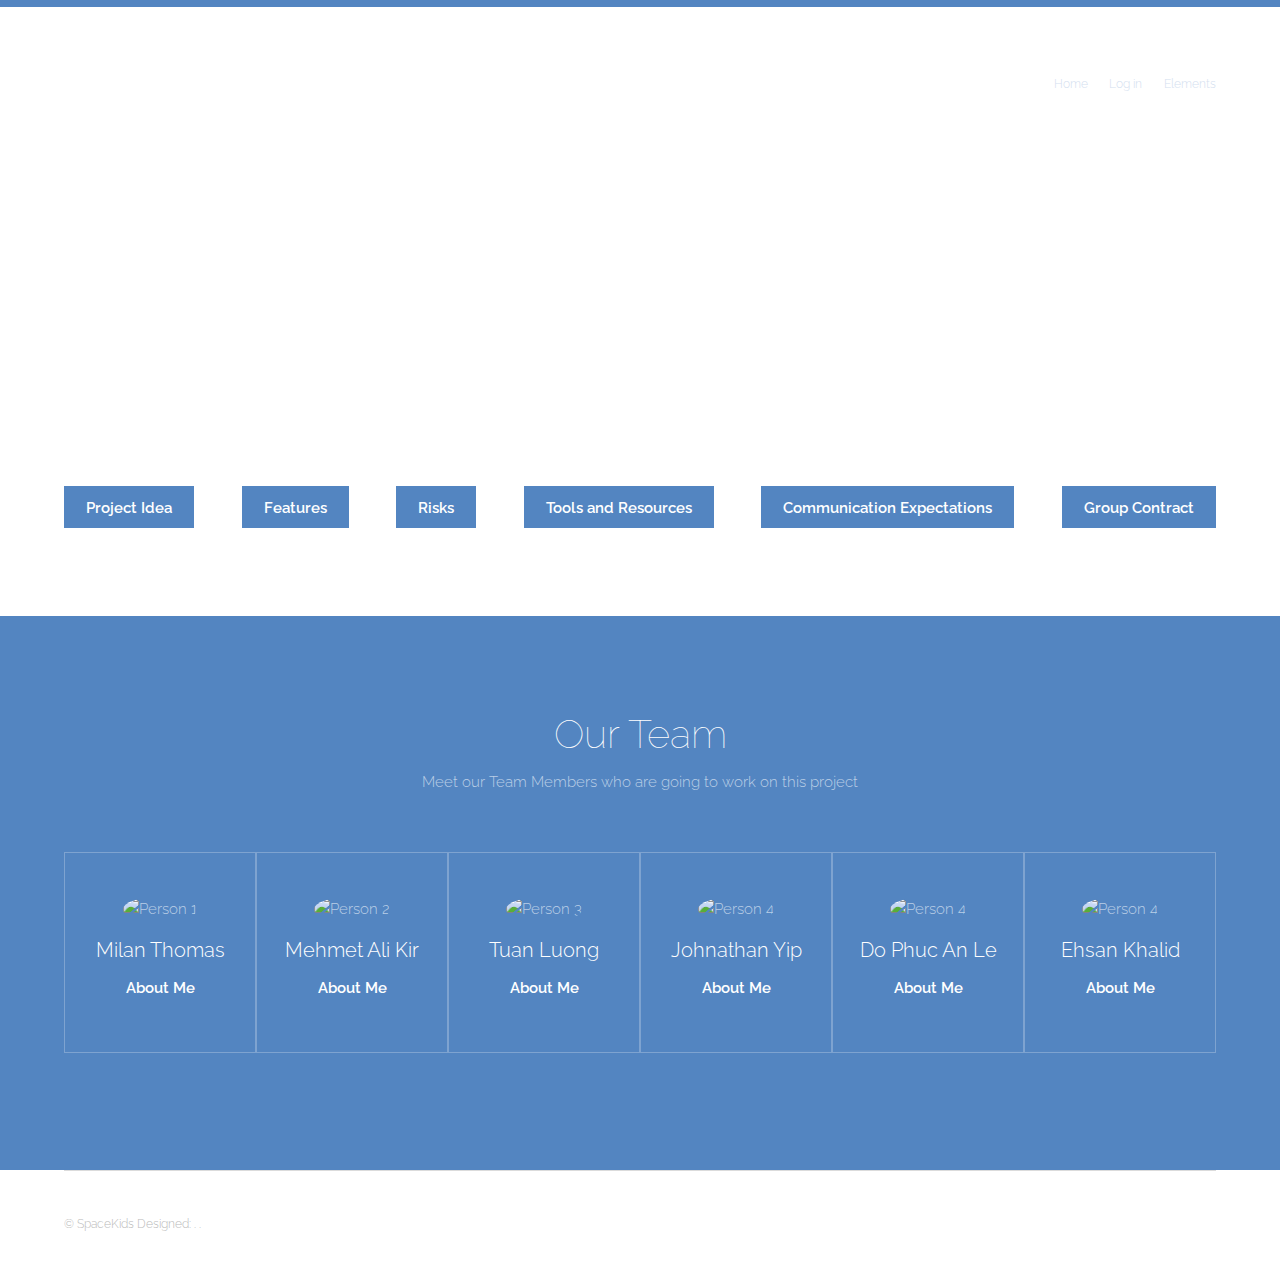
==== index.html @ fadc4904 "Add files via upload" ====
﻿<!DOCTYPE HTML>

<html>
	<head>
		<title>Space Kids</title>
		<meta charset="utf-8" />
		<meta name="viewport" content="width=device-width, initial-scale=1" />
		<link rel="stylesheet" href="assets/css/main.css" />
	</head>
	<body>

		<!-- Header -->
			<header id="header">
				<div class="inner">
					<a href="index.html" class="logo">An Idea</a>
					<nav id="nav">
						<a href="index.html">Home</a>
						<a href="generic.html">Log in</a>
						<a href="elements.html">Elements</a>
					</nav>
					<a href="#navPanel" class="navPanelToggle"><span class="fa fa-bars"></span></a>
				</div>
			</header>

		<!-- Banner -->
			<section id="banner">
				<h1>Welcome to SpaceKids</h1>
				<p>An Online Coding Learning Platform targeted for primary school aged kids and children with disabilities</p>
			</section>

		<!-- One -->
			<section id="one" class="wrapper">
				<div class="inner">
					<div class="flex flex-6">
						<article>
							
							<footer>
								<a href="#" class="button special">Project Idea</a>
							</footer>
						</article>
						<article>
							
							<footer>
								<a href="#" class="button special">Features</a>
							</footer>
						</article>
						<article>
							
							<footer>
								<a href="#" class="button special">Risks</a>
							</footer>
						</article>
						<article>
						
							<footer>
								<a href="#" class="button special">Tools and Resources</a>
							</footer>
						</article>
						<article>
					
							
							<footer>
								<a href="#" class="button special">Communication Expectations</a>
							</footer>
						</article>
						<article>
							<footer>
								<a href="#" class="button special">Group Contract</a>
							</footer>
						</article>
					</div>
				</div>
			</section>

		<!-- Two -->
			<section id="two" class="wrapper style1 special">
				<div class="inner">
					<header>
						<h2>Our Team</h2>
						<p>Meet our Team Members who are going to work on this project</p>
					</header>
					<div class="flex flex-4">
						<div class="box person">
							<div class="image round">
								<img src="images/Milan.jpg" alt="Person 1" />
							</div>
							<h3>Milan Thomas</h3>
							
							
							
								<a href="#" class="button special">About Me</a>
					
						</div>
						<div class="box person">
							<div class="image round">
								<img src="images/Mehmet.jpg" alt="Person 2" />
							</div>
							<h3>Mehmet Ali Kir</h3>
							
							
								<a href="#" class="button special">About Me</a>
						</div>
						<div class="box person">
							<div class="image round">
								<img src="images/Tuan.jpg" alt="Person 3" />
							</div>
							<h3>Tuan Luong</h3>
							
						
							
								<a href="#" class="button special">About Me</a>
							
						</div>
						<br>
						<div class="box person">
							<div class="image round">
								<img src="images/Johnathan.jpg" alt="Person 4" />
							</div>
							<h3>Johnathan Yip</h3>
							
							
								<a href="#" class="button special">About Me</a>
							
						</div>

						<div class="box person">
							<div class="image round">
								<img src="images/pic06.jpg" alt="Person 4" />
							</div>
							<h3>Do Phuc An Le</h3>
							
							
								<a href="#" class="button special">About Me</a>
							
						</div>

						<div class="box person">
							<div class="image round">
								<img src="images/Ehsan.jpg" alt="Person 4" />
							</div>
							<h3>Ehsan Khalid</h3>
							
							
								<a href="#" class="button special">About Me</a>
							
						
						</div>
					</div>
				</div>
			</section>

		

		<!-- Footer -->
			<footer id="footer">
				<div class="inner">
					<div class="flex">
						<div class="copyright">
							&copy; SpaceKids Designed: <a href="https://spacekids.com.au"></a>. <a href="https://unsplash.com"></a>.
						</div>
						<ul class="icons">
							<li><a href="#" class="icon fa-facebook"><span class="label">Facebook</span></a></li>
							<li><a href="#" class="icon fa-twitter"><span class="label">Twitter</span></a></li>
							<li><a href="#" class="icon fa-linkedin"><span class="label">linkedIn</span></a></li>
							<li><a href="#" class="icon fa-pinterest-p"><span class="label">Pinterest</span></a></li>
							<li><a href="#" class="icon fa-vimeo"><span class="label">Vimeo</span></a></li>
						</ul>
					</div>
				</div>
			</footer>

		<!-- Scripts -->
			<script src="assets/js/jquery.min.js"></script>
			<script src="assets/js/skel.min.js"></script>
			<script src="assets/js/util.js"></script>
			<script src="assets/js/main.js"></script>

	</body>
</html>
---- assets/css/main.css ----
﻿@charset "UTF-8";
@import "https://fonts.googleapis.com/css?family=Raleway:100,300,600";


	html, body, div, span, applet, object, iframe, h1, h2, h3, h4, h5, h6, p, blockquote, pre, a, abbr, acronym, address, big, cite, code, del, dfn, em, img, ins, kbd, q, s, samp, small, strike, strong, sub, sup, tt, var, b, u, i, center, dl, dt, dd, ol, ul, li, fieldset, form, label, legend, table, caption, tbody, tfoot, thead, tr, th, td, article, aside, canvas, details, embed, figure, figcaption, footer, header, hgroup, menu, nav, output, ruby, section, summary, time, mark, audio, video {
		margin: 0;
		padding: 0;
		border: 0;
		font-size: 100%;
		font: inherit;
		vertical-align: baseline;
	}

	article, aside, details, figcaption, figure, footer, header, hgroup, menu, nav, section {
		display: block;
	}

	body {
		line-height: 1;
	}

	ol, ul {
		list-style: none;
	}

	blockquote, q {
		quotes: none;
	}

	blockquote:before, blockquote:after, q:before, q:after {
		content: '';
		content: none;
	}

	table {
		border-collapse: collapse;
		border-spacing: 0;
	}

	body {
		-webkit-text-size-adjust: none;
	}

/* Box Model */

	*, *:before, *:after {
		-moz-box-sizing: border-box;
		-webkit-box-sizing: border-box;
		box-sizing: border-box;
	}

/* Containers */

	.container {
		margin-left: auto;
		margin-right: auto;
	}

	.container.\31 25\25 {
		width: 100%;
		max-width: 100em;
		min-width: 80em;
	}

	.container.\37 5\25 {
		width: 60em;
	}

	.container.\35 0\25 {
		width: 40em;
	}

	.container.\32 5\25 {
		width: 20em;
	}

	.container {
		width: 80em;
	}

	@media screen and (max-width: 1680px) {

		.container.\31 25\25 {
			width: 100%;
			max-width: 100em;
			min-width: 80em;
		}

		.container.\37 5\25 {
			width: 60em;
		}

		.container.\35 0\25 {
			width: 40em;
		}

		.container.\32 5\25 {
			width: 20em;
		}

		.container {
			width: 80em;
		}

	}

	@media screen and (max-width: 1280px) {

		.container.\31 25\25 {
			width: 100%;
			max-width: 81.25em;
			min-width: 65em;
		}

		.container.\37 5\25 {
			width: 48.75em;
		}

		.container.\35 0\25 {
			width: 32.5em;
		}

		.container.\32 5\25 {
			width: 16.25em;
		}

		.container {
			width: 65em;
		}

	}

	@media screen and (max-width: 980px) {

		.container.\31 25\25 {
			width: 100%;
			max-width: 112.5%;
			min-width: 90%;
		}

		.container.\37 5\25 {
			width: 67.5%;
		}

		.container.\35 0\25 {
			width: 45%;
		}

		.container.\32 5\25 {
			width: 22.5%;
		}

		.container {
			width: 90%;
		}

	}

	@media screen and (max-width: 736px) {

		.container.\31 25\25 {
			width: 100%;
			max-width: 112.5%;
			min-width: 90%;
		}

		.container.\37 5\25 {
			width: 67.5%;
		}

		.container.\35 0\25 {
			width: 45%;
		}

		.container.\32 5\25 {
			width: 22.5%;
		}

		.container {
			width: 90% !important;
		}

	}

	@media screen and (max-width: 480px) {

		.container.\31 25\25 {
			width: 100%;
			max-width: 112.5%;
			min-width: 90%;
		}

		.container.\37 5\25 {
			width: 67.5%;
		}

		.container.\35 0\25 {
			width: 45%;
		}

		.container.\32 5\25 {
			width: 22.5%;
		}

		.container {
			width: 90% !important;
		}

	}

/* Grid */

	.row {
		border-bottom: solid 1px transparent;
		-moz-box-sizing: border-box;
		-webkit-box-sizing: border-box;
		box-sizing: border-box;
	}

	.row > * {
		float: left;
		-moz-box-sizing: border-box;
		-webkit-box-sizing: border-box;
		box-sizing: border-box;
	}

	.row:after, .row:before {
		content: '';
		display: block;
		clear: both;
		height: 0;
	}

	.row.uniform > * > :first-child {
		margin-top: 0;
	}

	.row.uniform > * > :last-child {
		margin-bottom: 0;
	}

	.row.\30 \25 > * {
		padding: 0 0 0 0em;
	}

	.row.\30 \25 {
		margin: 0 0 -1px 0em;
	}

	.row.uniform.\30 \25 > * {
		padding: 0em 0 0 0em;
	}

	.row.uniform.\30 \25 {
		margin: 0em 0 -1px 0em;
	}

	.row > * {
		padding: 0 0 0 2em;
	}

	.row {
		margin: 0 0 -1px -2em;
	}

	.row.uniform > * {
		padding: 2em 0 0 2em;
	}

	.row.uniform {
		margin: -2em 0 -1px -2em;
	}

	.row.\32 00\25 > * {
		padding: 0 0 0 4em;
	}

	.row.\32 00\25 {
		margin: 0 0 -1px -4em;
	}

	.row.uniform.\32 00\25 > * {
		padding: 4em 0 0 4em;
	}

	.row.uniform.\32 00\25 {
		margin: -4em 0 -1px -4em;
	}

	.row.\31 50\25 > * {
		padding: 0 0 0 3em;
	}

	.row.\31 50\25 {
		margin: 0 0 -1px -3em;
	}

	.row.uniform.\31 50\25 > * {
		padding: 3em 0 0 3em;
	}

	.row.uniform.\31 50\25 {
		margin: -3em 0 -1px -3em;
	}

	.row.\35 0\25 > * {
		padding: 0 0 0 1em;
	}

	.row.\35 0\25 {
		margin: 0 0 -1px -1em;
	}

	.row.uniform.\35 0\25 > * {
		padding: 1em 0 0 1em;
	}

	.row.uniform.\35 0\25 {
		margin: -1em 0 -1px -1em;
	}

	.row.\32 5\25 > * {
		padding: 0 0 0 0.5em;
	}

	.row.\32 5\25 {
		margin: 0 0 -1px -0.5em;
	}

	.row.uniform.\32 5\25 > * {
		padding: 0.5em 0 0 0.5em;
	}

	.row.uniform.\32 5\25 {
		margin: -0.5em 0 -1px -0.5em;
	}

	.\31 2u, .\31 2u\24 {
		width: 100%;
		clear: none;
		margin-left: 0;
	}

	.\31 1u, .\31 1u\24 {
		width: 91.6666666667%;
		clear: none;
		margin-left: 0;
	}

	.\31 0u, .\31 0u\24 {
		width: 83.3333333333%;
		clear: none;
		margin-left: 0;
	}

	.\39 u, .\39 u\24 {
		width: 75%;
		clear: none;
		margin-left: 0;
	}

	.\38 u, .\38 u\24 {
		width: 66.6666666667%;
		clear: none;
		margin-left: 0;
	}

	.\37 u, .\37 u\24 {
		width: 58.3333333333%;
		clear: none;
		margin-left: 0;
	}

	.\36 u, .\36 u\24 {
		width: 50%;
		clear: none;
		margin-left: 0;
	}

	.\35 u, .\35 u\24 {
		width: 41.6666666667%;
		clear: none;
		margin-left: 0;
	}

	.\34 u, .\34 u\24 {
		width: 33.3333333333%;
		clear: none;
		margin-left: 0;
	}

	.\33 u, .\33 u\24 {
		width: 25%;
		clear: none;
		margin-left: 0;
	}

	.\32 u, .\32 u\24 {
		width: 16.6666666667%;
		clear: none;
		margin-left: 0;
	}

	.\31 u, .\31 u\24 {
		width: 8.3333333333%;
		clear: none;
		margin-left: 0;
	}

	.\31 2u\24 + *,
	.\31 1u\24 + *,
	.\31 0u\24 + *,
	.\39 u\24 + *,
	.\38 u\24 + *,
	.\37 u\24 + *,
	.\36 u\24 + *,
	.\35 u\24 + *,
	.\34 u\24 + *,
	.\33 u\24 + *,
	.\32 u\24 + *,
	.\31 u\24 + * {
		clear: left;
	}

	.\-11u {
		margin-left: 91.66667%;
	}

	.\-10u {
		margin-left: 83.33333%;
	}

	.\-9u {
		margin-left: 75%;
	}

	.\-8u {
		margin-left: 66.66667%;
	}

	.\-7u {
		margin-left: 58.33333%;
	}

	.\-6u {
		margin-left: 50%;
	}

	.\-5u {
		margin-left: 41.66667%;
	}

	.\-4u {
		margin-left: 33.33333%;
	}

	.\-3u {
		margin-left: 25%;
	}

	.\-2u {
		margin-left: 16.66667%;
	}

	.\-1u {
		margin-left: 8.33333%;
	}

	@media screen and (max-width: 1680px) {

		.row > * {
			padding: 0 0 0 2em;
		}

		.row {
			margin: 0 0 -1px -2em;
		}

		.row.uniform > * {
			padding: 2em 0 0 2em;
		}

		.row.uniform {
			margin: -2em 0 -1px -2em;
		}

		.row.\32 00\25 > * {
			padding: 0 0 0 4em;
		}

		.row.\32 00\25 {
			margin: 0 0 -1px -4em;
		}

		.row.uniform.\32 00\25 > * {
			padding: 4em 0 0 4em;
		}

		.row.uniform.\32 00\25 {
			margin: -4em 0 -1px -4em;
		}

		.row.\31 50\25 > * {
			padding: 0 0 0 3em;
		}

		.row.\31 50\25 {
			margin: 0 0 -1px -3em;
		}

		.row.uniform.\31 50\25 > * {
			padding: 3em 0 0 3em;
		}

		.row.uniform.\31 50\25 {
			margin: -3em 0 -1px -3em;
		}

		.row.\35 0\25 > * {
			padding: 0 0 0 1em;
		}

		.row.\35 0\25 {
			margin: 0 0 -1px -1em;
		}

		.row.uniform.\35 0\25 > * {
			padding: 1em 0 0 1em;
		}

		.row.uniform.\35 0\25 {
			margin: -1em 0 -1px -1em;
		}

		.row.\32 5\25 > * {
			padding: 0 0 0 0.5em;
		}

		.row.\32 5\25 {
			margin: 0 0 -1px -0.5em;
		}

		.row.uniform.\32 5\25 > * {
			padding: 0.5em 0 0 0.5em;
		}

		.row.uniform.\32 5\25 {
			margin: -0.5em 0 -1px -0.5em;
		}

		.\31 2u\28xlarge\29, .\31 2u\24\28xlarge\29 {
			width: 100%;
			clear: none;
			margin-left: 0;
		}

		.\31 1u\28xlarge\29, .\31 1u\24\28xlarge\29 {
			width: 91.6666666667%;
			clear: none;
			margin-left: 0;
		}

		.\31 0u\28xlarge\29, .\31 0u\24\28xlarge\29 {
			width: 83.3333333333%;
			clear: none;
			margin-left: 0;
		}

		.\39 u\28xlarge\29, .\39 u\24\28xlarge\29 {
			width: 75%;
			clear: none;
			margin-left: 0;
		}

		.\38 u\28xlarge\29, .\38 u\24\28xlarge\29 {
			width: 66.6666666667%;
			clear: none;
			margin-left: 0;
		}

		.\37 u\28xlarge\29, .\37 u\24\28xlarge\29 {
			width: 58.3333333333%;
			clear: none;
			margin-left: 0;
		}

		.\36 u\28xlarge\29, .\36 u\24\28xlarge\29 {
			width: 50%;
			clear: none;
			margin-left: 0;
		}

		.\35 u\28xlarge\29, .\35 u\24\28xlarge\29 {
			width: 41.6666666667%;
			clear: none;
			margin-left: 0;
		}

		.\34 u\28xlarge\29, .\34 u\24\28xlarge\29 {
			width: 33.3333333333%;
			clear: none;
			margin-left: 0;
		}

		.\33 u\28xlarge\29, .\33 u\24\28xlarge\29 {
			width: 25%;
			clear: none;
			margin-left: 0;
		}

		.\32 u\28xlarge\29, .\32 u\24\28xlarge\29 {
			width: 16.6666666667%;
			clear: none;
			margin-left: 0;
		}

		.\31 u\28xlarge\29, .\31 u\24\28xlarge\29 {
			width: 8.3333333333%;
			clear: none;
			margin-left: 0;
		}

		.\31 2u\24\28xlarge\29 + *,
		.\31 1u\24\28xlarge\29 + *,
		.\31 0u\24\28xlarge\29 + *,
		.\39 u\24\28xlarge\29 + *,
		.\38 u\24\28xlarge\29 + *,
		.\37 u\24\28xlarge\29 + *,
		.\36 u\24\28xlarge\29 + *,
		.\35 u\24\28xlarge\29 + *,
		.\34 u\24\28xlarge\29 + *,
		.\33 u\24\28xlarge\29 + *,
		.\32 u\24\28xlarge\29 + *,
		.\31 u\24\28xlarge\29 + * {
			clear: left;
		}

		.\-11u\28xlarge\29 {
			margin-left: 91.66667%;
		}

		.\-10u\28xlarge\29 {
			margin-left: 83.33333%;
		}

		.\-9u\28xlarge\29 {
			margin-left: 75%;
		}

		.\-8u\28xlarge\29 {
			margin-left: 66.66667%;
		}

		.\-7u\28xlarge\29 {
			margin-left: 58.33333%;
		}

		.\-6u\28xlarge\29 {
			margin-left: 50%;
		}

		.\-5u\28xlarge\29 {
			margin-left: 41.66667%;
		}

		.\-4u\28xlarge\29 {
			margin-left: 33.33333%;
		}

		.\-3u\28xlarge\29 {
			margin-left: 25%;
		}

		.\-2u\28xlarge\29 {
			margin-left: 16.66667%;
		}

		.\-1u\28xlarge\29 {
			margin-left: 8.33333%;
		}

	}

	@media screen and (max-width: 1280px) {

		.row > * {
			padding: 0 0 0 1.5em;
		}

		.row {
			margin: 0 0 -1px -1.5em;
		}

		.row.uniform > * {
			padding: 1.5em 0 0 1.5em;
		}

		.row.uniform {
			margin: -1.5em 0 -1px -1.5em;
		}

		.row.\32 00\25 > * {
			padding: 0 0 0 3em;
		}

		.row.\32 00\25 {
			margin: 0 0 -1px -3em;
		}

		.row.uniform.\32 00\25 > * {
			padding: 3em 0 0 3em;
		}

		.row.uniform.\32 00\25 {
			margin: -3em 0 -1px -3em;
		}

		.row.\31 50\25 > * {
			padding: 0 0 0 2.25em;
		}

		.row.\31 50\25 {
			margin: 0 0 -1px -2.25em;
		}

		.row.uniform.\31 50\25 > * {
			padding: 2.25em 0 0 2.25em;
		}

		.row.uniform.\31 50\25 {
			margin: -2.25em 0 -1px -2.25em;
		}

		.row.\35 0\25 > * {
			padding: 0 0 0 0.75em;
		}

		.row.\35 0\25 {
			margin: 0 0 -1px -0.75em;
		}

		.row.uniform.\35 0\25 > * {
			padding: 0.75em 0 0 0.75em;
		}

		.row.uniform.\35 0\25 {
			margin: -0.75em 0 -1px -0.75em;
		}

		.row.\32 5\25 > * {
			padding: 0 0 0 0.375em;
		}

		.row.\32 5\25 {
			margin: 0 0 -1px -0.375em;
		}

		.row.uniform.\32 5\25 > * {
			padding: 0.375em 0 0 0.375em;
		}

		.row.uniform.\32 5\25 {
			margin: -0.375em 0 -1px -0.375em;
		}

		.\31 2u\28large\29, .\31 2u\24\28large\29 {
			width: 100%;
			clear: none;
			margin-left: 0;
		}

		.\31 1u\28large\29, .\31 1u\24\28large\29 {
			width: 91.6666666667%;
			clear: none;
			margin-left: 0;
		}

		.\31 0u\28large\29, .\31 0u\24\28large\29 {
			width: 83.3333333333%;
			clear: none;
			margin-left: 0;
		}

		.\39 u\28large\29, .\39 u\24\28large\29 {
			width: 75%;
			clear: none;
			margin-left: 0;
		}

		.\38 u\28large\29, .\38 u\24\28large\29 {
			width: 66.6666666667%;
			clear: none;
			margin-left: 0;
		}

		.\37 u\28large\29, .\37 u\24\28large\29 {
			width: 58.3333333333%;
			clear: none;
			margin-left: 0;
		}

		.\36 u\28large\29, .\36 u\24\28large\29 {
			width: 50%;
			clear: none;
			margin-left: 0;
		}

		.\35 u\28large\29, .\35 u\24\28large\29 {
			width: 41.6666666667%;
			clear: none;
			margin-left: 0;
		}

		.\34 u\28large\29, .\34 u\24\28large\29 {
			width: 33.3333333333%;
			clear: none;
			margin-left: 0;
		}

		.\33 u\28large\29, .\33 u\24\28large\29 {
			width: 25%;
			clear: none;
			margin-left: 0;
		}

		.\32 u\28large\29, .\32 u\24\28large\29 {
			width: 16.6666666667%;
			clear: none;
			margin-left: 0;
		}

		.\31 u\28large\29, .\31 u\24\28large\29 {
			width: 8.3333333333%;
			clear: none;
			margin-left: 0;
		}

		.\31 2u\24\28large\29 + *,
		.\31 1u\24\28large\29 + *,
		.\31 0u\24\28large\29 + *,
		.\39 u\24\28large\29 + *,
		.\38 u\24\28large\29 + *,
		.\37 u\24\28large\29 + *,
		.\36 u\24\28large\29 + *,
		.\35 u\24\28large\29 + *,
		.\34 u\24\28large\29 + *,
		.\33 u\24\28large\29 + *,
		.\32 u\24\28large\29 + *,
		.\31 u\24\28large\29 + * {
			clear: left;
		}

		.\-11u\28large\29 {
			margin-left: 91.66667%;
		}

		.\-10u\28large\29 {
			margin-left: 83.33333%;
		}

		.\-9u\28large\29 {
			margin-left: 75%;
		}

		.\-8u\28large\29 {
			margin-left: 66.66667%;
		}

		.\-7u\28large\29 {
			margin-left: 58.33333%;
		}

		.\-6u\28large\29 {
			margin-left: 50%;
		}

		.\-5u\28large\29 {
			margin-left: 41.66667%;
		}

		.\-4u\28large\29 {
			margin-left: 33.33333%;
		}

		.\-3u\28large\29 {
			margin-left: 25%;
		}

		.\-2u\28large\29 {
			margin-left: 16.66667%;
		}

		.\-1u\28large\29 {
			margin-left: 8.33333%;
		}

	}

	@media screen and (max-width: 980px) {

		.row > * {
			padding: 0 0 0 1.5em;
		}

		.row {
			margin: 0 0 -1px -1.5em;
		}

		.row.uniform > * {
			padding: 1.5em 0 0 1.5em;
		}

		.row.uniform {
			margin: -1.5em 0 -1px -1.5em;
		}

		.row.\32 00\25 > * {
			padding: 0 0 0 3em;
		}

		.row.\32 00\25 {
			margin: 0 0 -1px -3em;
		}

		.row.uniform.\32 00\25 > * {
			padding: 3em 0 0 3em;
		}

		.row.uniform.\32 00\25 {
			margin: -3em 0 -1px -3em;
		}

		.row.\31 50\25 > * {
			padding: 0 0 0 2.25em;
		}

		.row.\31 50\25 {
			margin: 0 0 -1px -2.25em;
		}

		.row.uniform.\31 50\25 > * {
			padding: 2.25em 0 0 2.25em;
		}

		.row.uniform.\31 50\25 {
			margin: -2.25em 0 -1px -2.25em;
		}

		.row.\35 0\25 > * {
			padding: 0 0 0 0.75em;
		}

		.row.\35 0\25 {
			margin: 0 0 -1px -0.75em;
		}

		.row.uniform.\35 0\25 > * {
			padding: 0.75em 0 0 0.75em;
		}

		.row.uniform.\35 0\25 {
			margin: -0.75em 0 -1px -0.75em;
		}

		.row.\32 5\25 > * {
			padding: 0 0 0 0.375em;
		}

		.row.\32 5\25 {
			margin: 0 0 -1px -0.375em;
		}

		.row.uniform.\32 5\25 > * {
			padding: 0.375em 0 0 0.375em;
		}

		.row.uniform.\32 5\25 {
			margin: -0.375em 0 -1px -0.375em;
		}

		.\31 2u\28medium\29, .\31 2u\24\28medium\29 {
			width: 100%;
			clear: none;
			margin-left: 0;
		}

		.\31 1u\28medium\29, .\31 1u\24\28medium\29 {
			width: 91.6666666667%;
			clear: none;
			margin-left: 0;
		}

		.\31 0u\28medium\29, .\31 0u\24\28medium\29 {
			width: 83.3333333333%;
			clear: none;
			margin-left: 0;
		}

		.\39 u\28medium\29, .\39 u\24\28medium\29 {
			width: 75%;
			clear: none;
			margin-left: 0;
		}

		.\38 u\28medium\29, .\38 u\24\28medium\29 {
			width: 66.6666666667%;
			clear: none;
			margin-left: 0;
		}

		.\37 u\28medium\29, .\37 u\24\28medium\29 {
			width: 58.3333333333%;
			clear: none;
			margin-left: 0;
		}

		.\36 u\28medium\29, .\36 u\24\28medium\29 {
			width: 50%;
			clear: none;
			margin-left: 0;
		}

		.\35 u\28medium\29, .\35 u\24\28medium\29 {
			width: 41.6666666667%;
			clear: none;
			margin-left: 0;
		}

		.\34 u\28medium\29, .\34 u\24\28medium\29 {
			width: 33.3333333333%;
			clear: none;
			margin-left: 0;
		}

		.\33 u\28medium\29, .\33 u\24\28medium\29 {
			width: 25%;
			clear: none;
			margin-left: 0;
		}

		.\32 u\28medium\29, .\32 u\24\28medium\29 {
			width: 16.6666666667%;
			clear: none;
			margin-left: 0;
		}

		.\31 u\28medium\29, .\31 u\24\28medium\29 {
			width: 8.3333333333%;
			clear: none;
			margin-left: 0;
		}

		.\31 2u\24\28medium\29 + *,
		.\31 1u\24\28medium\29 + *,
		.\31 0u\24\28medium\29 + *,
		.\39 u\24\28medium\29 + *,
		.\38 u\24\28medium\29 + *,
		.\37 u\24\28medium\29 + *,
		.\36 u\24\28medium\29 + *,
		.\35 u\24\28medium\29 + *,
		.\34 u\24\28medium\29 + *,
		.\33 u\24\28medium\29 + *,
		.\32 u\24\28medium\29 + *,
		.\31 u\24\28medium\29 + * {
			clear: left;
		}

		.\-11u\28medium\29 {
			margin-left: 91.66667%;
		}

		.\-10u\28medium\29 {
			margin-left: 83.33333%;
		}

		.\-9u\28medium\29 {
			margin-left: 75%;
		}

		.\-8u\28medium\29 {
			margin-left: 66.66667%;
		}

		.\-7u\28medium\29 {
			margin-left: 58.33333%;
		}

		.\-6u\28medium\29 {
			margin-left: 50%;
		}

		.\-5u\28medium\29 {
			margin-left: 41.66667%;
		}

		.\-4u\28medium\29 {
			margin-left: 33.33333%;
		}

		.\-3u\28medium\29 {
			margin-left: 25%;
		}

		.\-2u\28medium\29 {
			margin-left: 16.66667%;
		}

		.\-1u\28medium\29 {
			margin-left: 8.33333%;
		}

	}

	@media screen and (max-width: 736px) {

		.row > * {
			padding: 0 0 0 1.25em;
		}

		.row {
			margin: 0 0 -1px -1.25em;
		}

		.row.uniform > * {
			padding: 1.25em 0 0 1.25em;
		}

		.row.uniform {
			margin: -1.25em 0 -1px -1.25em;
		}

		.row.\32 00\25 > * {
			padding: 0 0 0 2.5em;
		}

		.row.\32 00\25 {
			margin: 0 0 -1px -2.5em;
		}

		.row.uniform.\32 00\25 > * {
			padding: 2.5em 0 0 2.5em;
		}

		.row.uniform.\32 00\25 {
			margin: -2.5em 0 -1px -2.5em;
		}

		.row.\31 50\25 > * {
			padding: 0 0 0 1.875em;
		}

		.row.\31 50\25 {
			margin: 0 0 -1px -1.875em;
		}

		.row.uniform.\31 50\25 > * {
			padding: 1.875em 0 0 1.875em;
		}

		.row.uniform.\31 50\25 {
			margin: -1.875em 0 -1px -1.875em;
		}

		.row.\35 0\25 > * {
			padding: 0 0 0 0.625em;
		}

		.row.\35 0\25 {
			margin: 0 0 -1px -0.625em;
		}

		.row.uniform.\35 0\25 > * {
			padding: 0.625em 0 0 0.625em;
		}

		.row.uniform.\35 0\25 {
			margin: -0.625em 0 -1px -0.625em;
		}

		.row.\32 5\25 > * {
			padding: 0 0 0 0.3125em;
		}

		.row.\32 5\25 {
			margin: 0 0 -1px -0.3125em;
		}

		.row.uniform.\32 5\25 > * {
			padding: 0.3125em 0 0 0.3125em;
		}

		.row.uniform.\32 5\25 {
			margin: -0.3125em 0 -1px -0.3125em;
		}

		.\31 2u\28small\29, .\31 2u\24\28small\29 {
			width: 100%;
			clear: none;
			margin-left: 0;
		}

		.\31 1u\28small\29, .\31 1u\24\28small\29 {
			width: 91.6666666667%;
			clear: none;
			margin-left: 0;
		}

		.\31 0u\28small\29, .\31 0u\24\28small\29 {
			width: 83.3333333333%;
			clear: none;
			margin-left: 0;
		}

		.\39 u\28small\29, .\39 u\24\28small\29 {
			width: 75%;
			clear: none;
			margin-left: 0;
		}

		.\38 u\28small\29, .\38 u\24\28small\29 {
			width: 66.6666666667%;
			clear: none;
			margin-left: 0;
		}

		.\37 u\28small\29, .\37 u\24\28small\29 {
			width: 58.3333333333%;
			clear: none;
			margin-left: 0;
		}

		.\36 u\28small\29, .\36 u\24\28small\29 {
			width: 50%;
			clear: none;
			margin-left: 0;
		}

		.\35 u\28small\29, .\35 u\24\28small\29 {
			width: 41.6666666667%;
			clear: none;
			margin-left: 0;
		}

		.\34 u\28small\29, .\34 u\24\28small\29 {
			width: 33.3333333333%;
			clear: none;
			margin-left: 0;
		}

		.\33 u\28small\29, .\33 u\24\28small\29 {
			width: 25%;
			clear: none;
			margin-left: 0;
		}

		.\32 u\28small\29, .\32 u\24\28small\29 {
			width: 16.6666666667%;
			clear: none;
			margin-left: 0;
		}

		.\31 u\28small\29, .\31 u\24\28small\29 {
			width: 8.3333333333%;
			clear: none;
			margin-left: 0;
		}

		.\31 2u\24\28small\29 + *,
		.\31 1u\24\28small\29 + *,
		.\31 0u\24\28small\29 + *,
		.\39 u\24\28small\29 + *,
		.\38 u\24\28small\29 + *,
		.\37 u\24\28small\29 + *,
		.\36 u\24\28small\29 + *,
		.\35 u\24\28small\29 + *,
		.\34 u\24\28small\29 + *,
		.\33 u\24\28small\29 + *,
		.\32 u\24\28small\29 + *,
		.\31 u\24\28small\29 + * {
			clear: left;
		}

		.\-11u\28small\29 {
			margin-left: 91.66667%;
		}

		.\-10u\28small\29 {
			margin-left: 83.33333%;
		}

		.\-9u\28small\29 {
			margin-left: 75%;
		}

		.\-8u\28small\29 {
			margin-left: 66.66667%;
		}

		.\-7u\28small\29 {
			margin-left: 58.33333%;
		}

		.\-6u\28small\29 {
			margin-left: 50%;
		}

		.\-5u\28small\29 {
			margin-left: 41.66667%;
		}

		.\-4u\28small\29 {
			margin-left: 33.33333%;
		}

		.\-3u\28small\29 {
			margin-left: 25%;
		}

		.\-2u\28small\29 {
			margin-left: 16.66667%;
		}

		.\-1u\28small\29 {
			margin-left: 8.33333%;
		}

	}

	@media screen and (max-width: 480px) {

		.row > * {
			padding: 0 0 0 1.25em;
		}

		.row {
			margin: 0 0 -1px -1.25em;
		}

		.row.uniform > * {
			padding: 1.25em 0 0 1.25em;
		}

		.row.uniform {
			margin: -1.25em 0 -1px -1.25em;
		}

		.row.\32 00\25 > * {
			padding: 0 0 0 2.5em;
		}

		.row.\32 00\25 {
			margin: 0 0 -1px -2.5em;
		}

		.row.uniform.\32 00\25 > * {
			padding: 2.5em 0 0 2.5em;
		}

		.row.uniform.\32 00\25 {
			margin: -2.5em 0 -1px -2.5em;
		}

		.row.\31 50\25 > * {
			padding: 0 0 0 1.875em;
		}

		.row.\31 50\25 {
			margin: 0 0 -1px -1.875em;
		}

		.row.uniform.\31 50\25 > * {
			padding: 1.875em 0 0 1.875em;
		}

		.row.uniform.\31 50\25 {
			margin: -1.875em 0 -1px -1.875em;
		}

		.row.\35 0\25 > * {
			padding: 0 0 0 0.625em;
		}

		.row.\35 0\25 {
			margin: 0 0 -1px -0.625em;
		}

		.row.uniform.\35 0\25 > * {
			padding: 0.625em 0 0 0.625em;
		}

		.row.uniform.\35 0\25 {
			margin: -0.625em 0 -1px -0.625em;
		}

		.row.\32 5\25 > * {
			padding: 0 0 0 0.3125em;
		}

		.row.\32 5\25 {
			margin: 0 0 -1px -0.3125em;
		}

		.row.uniform.\32 5\25 > * {
			padding: 0.3125em 0 0 0.3125em;
		}

		.row.uniform.\32 5\25 {
			margin: -0.3125em 0 -1px -0.3125em;
		}

		.\31 2u\28xsmall\29, .\31 2u\24\28xsmall\29 {
			width: 100%;
			clear: none;
			margin-left: 0;
		}

		.\31 1u\28xsmall\29, .\31 1u\24\28xsmall\29 {
			width: 91.6666666667%;
			clear: none;
			margin-left: 0;
		}

		.\31 0u\28xsmall\29, .\31 0u\24\28xsmall\29 {
			width: 83.3333333333%;
			clear: none;
			margin-left: 0;
		}

		.\39 u\28xsmall\29, .\39 u\24\28xsmall\29 {
			width: 75%;
			clear: none;
			margin-left: 0;
		}

		.\38 u\28xsmall\29, .\38 u\24\28xsmall\29 {
			width: 66.6666666667%;
			clear: none;
			margin-left: 0;
		}

		.\37 u\28xsmall\29, .\37 u\24\28xsmall\29 {
			width: 58.3333333333%;
			clear: none;
			margin-left: 0;
		}

		.\36 u\28xsmall\29, .\36 u\24\28xsmall\29 {
			width: 50%;
			clear: none;
			margin-left: 0;
		}

		.\35 u\28xsmall\29, .\35 u\24\28xsmall\29 {
			width: 41.6666666667%;
			clear: none;
			margin-left: 0;
		}

		.\34 u\28xsmall\29, .\34 u\24\28xsmall\29 {
			width: 33.3333333333%;
			clear: none;
			margin-left: 0;
		}

		.\33 u\28xsmall\29, .\33 u\24\28xsmall\29 {
			width: 25%;
			clear: none;
			margin-left: 0;
		}

		.\32 u\28xsmall\29, .\32 u\24\28xsmall\29 {
			width: 16.6666666667%;
			clear: none;
			margin-left: 0;
		}

		.\31 u\28xsmall\29, .\31 u\24\28xsmall\29 {
			width: 8.3333333333%;
			clear: none;
			margin-left: 0;
		}

		.\31 2u\24\28xsmall\29 + *,
		.\31 1u\24\28xsmall\29 + *,
		.\31 0u\24\28xsmall\29 + *,
		.\39 u\24\28xsmall\29 + *,
		.\38 u\24\28xsmall\29 + *,
		.\37 u\24\28xsmall\29 + *,
		.\36 u\24\28xsmall\29 + *,
		.\35 u\24\28xsmall\29 + *,
		.\34 u\24\28xsmall\29 + *,
		.\33 u\24\28xsmall\29 + *,
		.\32 u\24\28xsmall\29 + *,
		.\31 u\24\28xsmall\29 + * {
			clear: left;
		}

		.\-11u\28xsmall\29 {
			margin-left: 91.66667%;
		}

		.\-10u\28xsmall\29 {
			margin-left: 83.33333%;
		}

		.\-9u\28xsmall\29 {
			margin-left: 75%;
		}

		.\-8u\28xsmall\29 {
			margin-left: 66.66667%;
		}

		.\-7u\28xsmall\29 {
			margin-left: 58.33333%;
		}

		.\-6u\28xsmall\29 {
			margin-left: 50%;
		}

		.\-5u\28xsmall\29 {
			margin-left: 41.66667%;
		}

		.\-4u\28xsmall\29 {
			margin-left: 33.33333%;
		}

		.\-3u\28xsmall\29 {
			margin-left: 25%;
		}

		.\-2u\28xsmall\29 {
			margin-left: 16.66667%;
		}

		.\-1u\28xsmall\29 {
			margin-left: 8.33333%;
		}

	}

/* Basic */

	@-ms-viewport {
		width: device-width;
	}

	body {
		-ms-overflow-style: scrollbar;
	}

	@media screen and (max-width: 480px) {

		html, body {
			min-width: 320px;
		}

	}

	body {
		background: #fff;
	}

		body.is-loading *, body.is-loading *:before, body.is-loading *:after {
			-moz-animation: none !important;
			-webkit-animation: none !important;
			-ms-animation: none !important;
			animation: none !important;
			-moz-transition: none !important;
			-webkit-transition: none !important;
			-ms-transition: none !important;
			transition: none !important;
		}

/* Type */

	body, input, select, textarea {
		color: #9a9a9a;
		font-family: "Raleway", Arial, Helvetica, sans-serif;
		font-size: 13pt;
		font-weight: 300;
		line-height: 1.65;
	}

		@media screen and (max-width: 1680px) {

			body, input, select, textarea {
				font-size: 11pt;
			}

		}

		@media screen and (max-width: 1280px) {

			body, input, select, textarea {
				font-size: 11pt;
			}

		}

		@media screen and (max-width: 980px) {

			body, input, select, textarea {
				font-size: 12pt;
			}

		}

		@media screen and (max-width: 736px) {

			body, input, select, textarea {
				font-size: 12pt;
			}

		}

		@media screen and (max-width: 480px) {

			body, input, select, textarea {
				font-size: 12pt;
			}

		}

	a {
		color: #5385c1;
		text-decoration: underline;
	}

		a:hover {
			text-decoration: none;
		}

	strong, b {
		color: #555;
		font-weight: 600;
	}

	em, i {
		font-style: italic;
	}

	p {
		margin: 0 0 2em 0;
	}

	h1, h2, h3, h4, h5, h6 {
		color: #5385c1;
		font-weight: 300;
		line-height: 1.5;
		margin: 0 0 1em 0;
	}

		h1 a, h2 a, h3 a, h4 a, h5 a, h6 a {
			color: inherit;
			text-decoration: none;
		}

	h2 {
		font-size: 1.75em;
		font-weight: 100;
	}

	h3 {
		font-size: 1.35em;
	}

	h4 {
		font-size: 1.1em;
	}

	h5 {
		font-size: 0.9em;
	}

	h6 {
		font-size: 0.7em;
	}

	sub {
		font-size: 0.8em;
		position: relative;
		top: 0.5em;
	}

	sup {
		font-size: 0.8em;
		position: relative;
		top: -0.5em;
	}

	blockquote {
		border-left: solid 4px #dbdbdb;
		font-style: italic;
		margin: 0 0 2em 0;
		padding: 0.5em 0 0.5em 2em;
	}

	code {
		background: rgba(144, 144, 144, 0.075);
		border-radius: 0;
		border: solid 1px #dbdbdb;
		font-family: "Courier New", monospace;
		font-size: 0.9em;
		margin: 0 0.25em;
		padding: 0.25em 0.65em;
	}

	pre {
		-webkit-overflow-scrolling: touch;
		font-family: "Courier New", monospace;
		font-size: 0.9em;
		margin: 0 0 2em 0;
	}

		pre code {
			display: block;
			line-height: 1.75;
			padding: 1em 1.5em;
			overflow-x: auto;
		}

	hr {
		border: 0;
		border-bottom: solid 1px #dbdbdb;
		margin: 2em 0;
	}

		hr.major {
			margin: 3em 0;
		}

	.align-left {
		text-align: left;
	}

	.align-center {
		text-align: center;
	}

	.align-right {
		text-align: right;
	}

	.inner {
		max-width: 75em;
		margin: 0 auto;
	}

		@media screen and (max-width: 1280px) {

			.inner {
				max-width: 90%;
			}

		}

		@media screen and (max-width: 480px) {

			.inner {
				max-width: 85%;
			}

		}

/* Section/Article */

	section.special, article.special {
		text-align: center;
	}

		section.special article, article.special article {
			text-align: left;
		}

	section.wrapper, article.wrapper {
		padding: 6em 0;
	}

		section.wrapper header, article.wrapper header {
			margin-bottom: 4em;
		}

			section.wrapper header h2, article.wrapper header h2 {
				font-size: 2.75em;
				margin: 0 0 .5em 0;
			}

			section.wrapper header p, article.wrapper header p {
				font-size: 1em;
			}

		section.wrapper article header, article.wrapper article header {
			margin: 0;
		}

		section.wrapper.style1, article.wrapper.style1 {
			background: #5385c1;
			color: #bacee6;
		}

			section.wrapper.style1 header h2, article.wrapper.style1 header h2 {
				color: #fff;
			}

			section.wrapper.style1 header p, article.wrapper.style1 header p {
				color: #bacee6;
			}

			section.wrapper.style1 h3, article.wrapper.style1 h3 {
				color: #FFF;
			}

		@media screen and (max-width: 980px) {

			section.wrapper, article.wrapper {
				padding: 2em 0;
			}

		}

		@media screen and (max-width: 736px) {

			section.wrapper header, article.wrapper header {
				margin-bottom: 2em;
			}

				section.wrapper header h2, article.wrapper header h2 {
					font-size: 2em;
				}

				section.wrapper header p, article.wrapper header p {
					font-size: .9em;
				}

		}

		@media screen and (max-width: 480px) {

			section.wrapper, article.wrapper {
				text-align: center;
			}

				section.wrapper article, article.wrapper article {
					text-align: center;
				}

		}

	header p {
		color: #bbb;
		position: relative;
		margin: 0 0 1.5em 0;
	}

	header h2 + p {
		font-size: 1.25em;
		margin-top: -1em;
	}

	header h3 + p {
		font-size: 1.1em;
		margin-top: -0.8em;
	}

	header h4 + p,
	header h5 + p,
	header h6 + p {
		font-size: 0.9em;
		margin-top: -0.6em;
	}

/* Flex */

	.flex {
		display: -ms-flexbox;
		-ms-flex-wrap: wrap;
		-ms-flex-pack: justify;
		display: -moz-flex;
		display: -webkit-flex;
		display: -ms-flex;
		display: flex;
		-moz-flex-wrap: wrap;
		-webkit-flex-wrap: wrap;
		-ms-flex-wrap: wrap;
		flex-wrap: nowrap;
		-moz-justify-content: space-between;
		-webkit-justify-content: space-between;
		-ms-justify-content: space-between;
		justify-content: space-between;
	}

		.flex.flex-2 article {
			width: 47%;
		}

		.flex.flex-3 article {
			position: relative;
			width: 28%;
		}

			.flex.flex-3 article:before {
				content: '';
				position: absolute;
				width: 100%;
				height: 100%;
				right: -2em;
				top: 0;
				border-right: 1px solid #dbdbdb;
				pointer-events: none;
			}

			.flex.flex-3 article:last-child:before {
				border: none;
			}

		.flex.flex-4 .box {
			width: 21%;
		}

		@media screen and (max-width: 980px) {

			.flex.flex-2 article {
				width: 100%;
				margin-bottom: 3em;
			}

				.flex.flex-2 article:last-child {
					margin-bottom: 0;
				}

			.flex.flex-3 {
				-moz-flex-direction: column;
				-webkit-flex-direction: column;
				-ms-flex-direction: column;
				flex-direction: column;
			}

				.flex.flex-3 article {
					width: 100%;
					border-bottom: 1px solid #dbdbdb;
					padding-bottom: 2.5em;
					margin-bottom: 3em;
				}

					.flex.flex-3 article:last-child {
						border: none;
						padding-bottom: 0;
						margin: 0 0 1em 0;
					}

					.flex.flex-3 article:before {
						display: none;
					}

			.flex.flex-4 .box {
				width: 47%;
			}

		}

		@media screen and (max-width: 480px) {

			.flex.flex-4 .box {
				width: 100%;
			}

		}

/* Form */

	form {
		margin: 0 0 2em 0;
	}

	label {
		color: #555;
		display: block;
		font-size: 0.9em;
		font-weight: 600;
		margin: 0 0 1em 0;
	}

	input[type="text"],
	input[type="password"],
	input[type="email"],
	input[type="tel"],
	select,
	textarea {
		-moz-appearance: none;
		-webkit-appearance: none;
		-ms-appearance: none;
		appearance: none;
		background: rgba(144, 144, 144, 0.075);
		border-radius: 0;
		border: none;
		border: solid 1px #dbdbdb;
		color: inherit;
		display: block;
		outline: 0;
		padding: 0 1em;
		text-decoration: none;
		width: 100%;
	}

		input[type="text"]:invalid,
		input[type="password"]:invalid,
		input[type="email"]:invalid,
		input[type="tel"]:invalid,
		select:invalid,
		textarea:invalid {
			box-shadow: none;
		}

		input[type="text"]:focus,
		input[type="password"]:focus,
		input[type="email"]:focus,
		input[type="tel"]:focus,
		select:focus,
		textarea:focus {
			border-color: #5385c1;
			box-shadow: 0 0 0 1px #5385c1;
		}

	.select-wrapper {
		text-decoration: none;
		display: block;
		position: relative;
	}

		.select-wrapper:before {
			content: "";
			-moz-osx-font-smoothing: grayscale;
			-webkit-font-smoothing: antialiased;
			font-family: FontAwesome;
			font-style: normal;
			font-weight: normal;
			text-transform: none !important;
		}

		.select-wrapper:before {
			color: #dbdbdb;
			display: block;
			height: 2.75em;
			line-height: 2.75em;
			pointer-events: none;
			position: absolute;
			right: 0;
			text-align: center;
			top: 0;
			width: 2.75em;
		}

		.select-wrapper select::-ms-expand {
			display: none;
		}

	input[type="text"],
	input[type="password"],
	input[type="email"],
	select {
		height: 2.75em;
	}

	textarea {
		padding: 0.75em 1em;
	}

	input[type="checkbox"],
	input[type="radio"] {
		-moz-appearance: none;
		-webkit-appearance: none;
		-ms-appearance: none;
		appearance: none;
		display: block;
		float: left;
		margin-right: -2em;
		opacity: 0;
		width: 1em;
		z-index: -1;
	}

		input[type="checkbox"] + label,
		input[type="radio"] + label {
			text-decoration: none;
			color: #9a9a9a;
			cursor: pointer;
			display: inline-block;
			font-size: 1em;
			font-weight: 300;
			padding-left: 2.4em;
			padding-right: 0.75em;
			position: relative;
		}

			input[type="checkbox"] + label:before,
			input[type="radio"] + label:before {
				-moz-osx-font-smoothing: grayscale;
				-webkit-font-smoothing: antialiased;
				font-family: FontAwesome;
				font-style: normal;
				font-weight: normal;
				text-transform: none !important;
			}

			input[type="checkbox"] + label:before,
			input[type="radio"] + label:before {
				background: rgba(144, 144, 144, 0.075);
				border-radius: 0;
				border: solid 1px #dbdbdb;
				content: '';
				display: inline-block;
				height: 1.65em;
				left: 0;
				line-height: 1.58125em;
				position: absolute;
				text-align: center;
				top: 0;
				width: 1.65em;
			}

		input[type="checkbox"]:checked + label:before,
		input[type="radio"]:checked + label:before {
			background: #5a5a5a;
			border-color: #5a5a5a;
			color: #ffffff;
			content: '\f00c';
		}

		input[type="checkbox"]:focus + label:before,
		input[type="radio"]:focus + label:before {
			border-color: #5385c1;
			box-shadow: 0 0 0 1px #5385c1;
		}

	input[type="checkbox"] + label:before {
		border-radius: 0;
	}

	input[type="radio"] + label:before {
		border-radius: 100%;
	}

	::-webkit-input-placeholder {
		color: #bbb !important;
		opacity: 1.0;
	}

	:-moz-placeholder {
		color: #bbb !important;
		opacity: 1.0;
	}

	::-moz-placeholder {
		color: #bbb !important;
		opacity: 1.0;
	}

	:-ms-input-placeholder {
		color: #bbb !important;
		opacity: 1.0;
	}

	.formerize-placeholder {
		color: #bbb !important;
		opacity: 1.0;
	}

/* Box */

	.box {
		border: solid 1px #dbdbdb;
		margin-bottom: 2em;
		padding: 1.5em;
	}

		.box > :last-child,
		.box > :last-child > :last-child,
		.box > :last-child > :last-child > :last-child {
			margin-bottom: 0;
		}

		.box.alt {
			border: 0;
			border-radius: 0;
			padding: 0;
		}

		.box.person {
			border: solid 1px rgba(255, 255, 255, 0.25);
			padding: 3em 1.5em;
		}

			.box.person h3 {
				margin: 0;
			}

			.box.person .image {
				margin-bottom: 1em;
			}

				.box.person .image img {
					max-width: 100%;
				}

/* Icon */

	.icon {
		text-decoration: none;
		border-bottom: none;
		position: relative;
	}

		.icon:before {
			-moz-osx-font-smoothing: grayscale;
			-webkit-font-smoothing: antialiased;
			font-family: FontAwesome;
			font-style: normal;
			font-weight: normal;
			text-transform: none !important;
		}

		.icon > .label {
			display: none;
		}

/* Image */

	.image {
		border-radius: 0;
		border: 0;
		display: inline-block;
		position: relative;
	}

		.image img {
			border-radius: 0;
			display: block;
		}

		.image.left, .image.right {
			max-width: 40%;
		}

			.image.left img, .image.right img {
				width: 100%;
			}

		.image.round img {
			border-radius: 100%;
		}

		.image.left {
			float: left;
			padding: 0 1.5em 1em 0;
			top: 0.25em;
		}

		.image.right {
			float: right;
			padding: 0 0 1em 1.5em;
			top: 0.25em;
		}

		.image.fit {
			display: block;
			margin: 0 0 2em 0;
			width: 100%;
		}

			.image.fit img {
				width: 100%;
			}

		.image.main {
			display: block;
			margin: 0 0 3em 0;
			width: 100%;
		}

			.image.main img {
				width: 100%;
			}

/* List */

	ol {
		list-style: decimal;
		margin: 0 0 2em 0;
		padding-left: 1.25em;
	}

		ol li {
			padding-left: 0.25em;
		}

	ul {
		list-style: disc;
		margin: 0 0 2em 0;
		padding-left: 1em;
	}

		ul li {
			padding-left: 0.5em;
		}

		ul.alt {
			list-style: none;
			padding-left: 0;
		}

			ul.alt li {
				border-top: solid 1px #dbdbdb;
				padding: 0.5em 0;
			}

				ul.alt li:first-child {
					border-top: 0;
					padding-top: 0;
				}

		ul.icons {
			cursor: default;
			list-style: none;
			padding-left: 0;
		}

			ul.icons li {
				display: inline-block;
				padding: 0 1em 0 0;
			}

				ul.icons li:last-child {
					padding-right: 0;
				}

				ul.icons li .icon:before {
					font-size: 2em;
				}

		ul.actions {
			cursor: default;
			list-style: none;
			padding-left: 0;
		}

			ul.actions li {
				display: inline-block;
				padding: 0 1em 0 0;
				vertical-align: middle;
			}

				ul.actions li:last-child {
					padding-right: 0;
				}

			ul.actions.small li {
				padding: 0 0.5em 0 0;
			}

			ul.actions.vertical li {
				display: block;
				padding: 1em 0 0 0;
			}

				ul.actions.vertical li:first-child {
					padding-top: 0;
				}

				ul.actions.vertical li > * {
					margin-bottom: 0;
				}

			ul.actions.vertical.small li {
				padding: 0.5em 0 0 0;
			}

				ul.actions.vertical.small li:first-child {
					padding-top: 0;
				}

			ul.actions.fit {
				display: table;
				margin-left: -1em;
				padding: 0;
				table-layout: fixed;
				width: calc(100% + 1em);
			}

				ul.actions.fit li {
					display: table-cell;
					padding: 0 0 0 1em;
				}

					ul.actions.fit li > * {
						margin-bottom: 0;
					}

				ul.actions.fit.small {
					margin-left: -0.5em;
					width: calc(100% + 0.5em);
				}

					ul.actions.fit.small li {
						padding: 0 0 0 0.5em;
					}

			@media screen and (max-width: 480px) {

				ul.actions {
					margin: 0 0 2em 0;
				}

					ul.actions li {
						padding: 1em 0 0 0;
						display: block;
						text-align: center;
						width: 100%;
					}

						ul.actions li:first-child {
							padding-top: 0;
						}

						ul.actions li > * {
							width: 100%;
							margin: 0 !important;
						}

							ul.actions li > *.icon:before {
								margin-left: -2em;
							}

					ul.actions.small li {
						padding: 0.5em 0 0 0;
					}

						ul.actions.small li:first-child {
							padding-top: 0;
						}

			}

	dl {
		margin: 0 0 2em 0;
	}

		dl dt {
			display: block;
			font-weight: 600;
			margin: 0 0 1em 0;
		}

		dl dd {
			margin-left: 2em;
		}

/* Table */

	.table-wrapper {
		-webkit-overflow-scrolling: touch;
		overflow-x: auto;
	}

	table {
		margin: 0 0 2em 0;
		width: 100%;
	}

		table tbody tr {
			border: solid 1px #dbdbdb;
			border-left: 0;
			border-right: 0;
		}

			table tbody tr:nth-child(2n + 1) {
				background-color: rgba(144, 144, 144, 0.075);
			}

		table td {
			padding: 0.75em 0.75em;
		}

		table th {
			color: #555;
			font-size: 0.9em;
			font-weight: 600;
			padding: 0 0.75em 0.75em 0.75em;
			text-align: left;
		}

		table thead {
			border-bottom: solid 2px #dbdbdb;
		}

		table tfoot {
			border-top: solid 2px #dbdbdb;
		}

		table.alt {
			border-collapse: separate;
		}

			table.alt tbody tr td {
				border: solid 1px #dbdbdb;
				border-left-width: 0;
				border-top-width: 0;
			}

				table.alt tbody tr td:first-child {
					border-left-width: 1px;
				}

			table.alt tbody tr:first-child td {
				border-top-width: 1px;
			}

			table.alt thead {
				border-bottom: 0;
			}

			table.alt tfoot {
				border-top: 0;
			}

/* Button */

	input[type="submit"],
	input[type="reset"],
	input[type="button"],
	button,
	.button {
		-moz-appearance: none;
		-webkit-appearance: none;
		-ms-appearance: none;
		appearance: none;
		-moz-transition: background-color 0.2s ease-in-out, color 0.2s ease-in-out;
		-webkit-transition: background-color 0.2s ease-in-out, color 0.2s ease-in-out;
		-ms-transition: background-color 0.2s ease-in-out, color 0.2s ease-in-out;
		transition: background-color 0.2s ease-in-out, color 0.2s ease-in-out;
		background-color: #5a5a5a;
		border-radius: 0;
		border: 0;
		color: #ffffff !important;
		cursor: pointer;
		display: inline-block;
		font-weight: 600;
		height: 2.85em;
		line-height: 2.95em;
		padding: 0 1.5em;
		text-align: center;
		text-decoration: none;
		white-space: nowrap;
	}

		input[type="submit"]:hover,
		input[type="reset"]:hover,
		input[type="button"]:hover,
		button:hover,
		.button:hover {
			background-color: #676767;
		}

		input[type="submit"]:active,
		input[type="reset"]:active,
		input[type="button"]:active,
		button:active,
		.button:active {
			background-color: #4d4d4d;
		}

		input[type="submit"].icon,
		input[type="reset"].icon,
		input[type="button"].icon,
		button.icon,
		.button.icon {
			padding-left: 1.35em;
		}

			input[type="submit"].icon:before,
			input[type="reset"].icon:before,
			input[type="button"].icon:before,
			button.icon:before,
			.button.icon:before {
				margin-right: 0.5em;
			}

		input[type="submit"].fit,
		input[type="reset"].fit,
		input[type="button"].fit,
		button.fit,
		.button.fit {
			display: block;
			margin: 0 0 1em 0;
			width: 100%;
		}

		input[type="submit"].small,
		input[type="reset"].small,
		input[type="button"].small,
		button.small,
		.button.small {
			font-size: 0.8em;
		}

		input[type="submit"].big,
		input[type="reset"].big,
		input[type="button"].big,
		button.big,
		.button.big {
			font-size: 1.35em;
		}

		input[type="submit"].alt,
		input[type="reset"].alt,
		input[type="button"].alt,
		button.alt,
		.button.alt {
			background-color: transparent;
			box-shadow: inset 0 0 0 2px #dbdbdb;
			color: #555 !important;
		}

			input[type="submit"].alt:hover,
			input[type="reset"].alt:hover,
			input[type="button"].alt:hover,
			button.alt:hover,
			.button.alt:hover {
				background-color: rgba(144, 144, 144, 0.075);
			}

			input[type="submit"].alt:active,
			input[type="reset"].alt:active,
			input[type="button"].alt:active,
			button.alt:active,
			.button.alt:active {
				background-color: rgba(144, 144, 144, 0.2);
			}

			input[type="submit"].alt.icon:before,
			input[type="reset"].alt.icon:before,
			input[type="button"].alt.icon:before,
			button.alt.icon:before,
			.button.alt.icon:before {
				color: #bbb;
			}

		input[type="submit"].special,
		input[type="reset"].special,
		input[type="button"].special,
		button.special,
		.button.special {
			background-color: #5385c1;
			color: #ffffff !important;
		}

			input[type="submit"].special:hover,
			input[type="reset"].special:hover,
			input[type="button"].special:hover,
			button.special:hover,
			.button.special:hover {
				background-color: #6692c8;
			}

			input[type="submit"].special:active,
			input[type="reset"].special:active,
			input[type="button"].special:active,
			button.special:active,
			.button.special:active {
				background-color: #4278b8;
			}

		input[type="submit"].disabled, input[type="submit"]:disabled,
		input[type="reset"].disabled,
		input[type="reset"]:disabled,
		input[type="button"].disabled,
		input[type="button"]:disabled,
		button.disabled,
		button:disabled,
		.button.disabled,
		.button:disabled {
			background-color: #9a9a9a !important;
			box-shadow: inset 0 -0.15em 0 0 rgba(0, 0, 0, 0.15);
			color: #fff !important;
			cursor: default;
			opacity: 0.25;
		}

		@media screen and (max-width: 480px) {

			input[type="submit"],
			input[type="reset"],
			input[type="button"],
			button,
			.button {
				padding: 0;
				width: 100%;
			}

		}

/* Header */

	.subpage {
		padding-top: 44px;
	}

		.subpage #header {
			background: #5385c1;
			top: 0;
			height: 44px;
			line-height: 44px;
			position: fixed;
		}

	#header {
		color: #d4e0ef;
		cursor: default;
		height: 3.25em;
		left: 0;
		line-height: 3.25em;
		position: absolute;
		text-align: right;
		top: 4em;
		width: 100%;
		z-index: 10001;
	}

		#header .inner {
			margin: 0 auto;
			position: relative;
		}

		#header .logo {
			color: #ffffff;
			display: inline-block;
			font-weight: 600;
			height: inherit;
			left: 0;
			line-height: inherit;
			margin: 0;
			padding: 0;
			position: absolute;
			top: 0;
			font-size: 1em;
		}

		#header a {
			-moz-transition: color 0.2s ease-in-out;
			-webkit-transition: color 0.2s ease-in-out;
			-ms-transition: color 0.2s ease-in-out;
			transition: color 0.2s ease-in-out;
			display: inline-block;
			padding: 0 0.75em;
			color: inherit;
			text-decoration: none;
			font-size: .8em;
		}

			#header a:hover {
				color: #ffffff;
			}

			#header a:last-child {
				padding-right: 0;
			}

			#header a.navPanelToggle {
				display: none;
				text-decoration: none;
				height: 4em;
				width: 4em;
				z-index: 10003;
			}

				#header a.navPanelToggle .fa {
					font-size: 1.25em;
				}

				@media screen and (max-width: 980px) {

					#header a.navPanelToggle {
						display: inline-block;
					}

				}

			@media screen and (max-width: 736px) {

				#header a {
					padding: 0 0.5em;
				}

			}

	@media screen and (max-width: 980px) {

		#header {
			top: 3em;
			height: 44px;
			line-height: 44px;
		}

	}

	@media screen and (max-width: 736px) {

		#header {
			top: 2em;
		}

	}

	@media screen and (max-width: 480px) {

		#header {
			top: 1em;
			min-width: 320px;
		}

	}

/* Nav */

	@media screen and (max-width: 980px) {

		#nav {
			display: none;
		}

	}

	#navPanel {
		-moz-transform: translatex(20em);
		-webkit-transform: translatex(20em);
		-ms-transform: translatex(20em);
		transform: translatex(20em);
		-moz-transition: -moz-transform 0.2s ease-in-out, visibility 0.2s ease-in-out;
		-webkit-transition: -webkit-transform 0.2s ease-in-out, visibility 0.2s ease-in-out;
		-ms-transition: -ms-transform 0.2s ease-in-out, visibility 0.2s ease-in-out;
		transition: transform 0.2s ease-in-out, visibility 0.2s ease-in-out;
		-webkit-overflow-scrolling: touch;
		visibility: hidden;
		overflow-y: auto;
		position: fixed;
		right: 0;
		top: 0;
		background: #5385c1;
		color: #d4e0ef;
		height: 100%;
		max-width: 80%;
		width: 20em;
		padding: 0.5em 1.25em;
		z-index: 10003;
	}

		#navPanel.visible {
			-moz-transform: translatex(0);
			-webkit-transform: translatex(0);
			-ms-transform: translatex(0);
			transform: translatex(0);
			box-shadow: 0 0 1.5em 0 rgba(0, 0, 0, 0.2);
			visibility: visible;
		}

		#navPanel a:not(.close) {
			border-top: solid 1px rgba(255, 255, 255, 0.25);
			color: #d4e0ef;
			font-weight: 600;
			display: block;
			padding: 0.75em 0;
			text-decoration: none;
			font-weight: 300;
		}

			#navPanel a:not(.close):first-child {
				border: none;
			}

		#navPanel .close {
			text-decoration: none;
			-moz-transition: color 0.2s ease-in-out;
			-webkit-transition: color 0.2s ease-in-out;
			-ms-transition: color 0.2s ease-in-out;
			transition: color 0.2s ease-in-out;
			-webkit-tap-highlight-color: transparent;
			border: 0;
			color: #d4e0ef;
			cursor: pointer;
			display: block;
			height: 4em;
			padding-right: 1.25em;
			position: absolute;
			right: 0;
			text-align: right;
			top: 0;
			vertical-align: middle;
			width: 5em;
		}

			#navPanel .close:before {
				-moz-osx-font-smoothing: grayscale;
				-webkit-font-smoothing: antialiased;
				font-family: FontAwesome;
				font-style: normal;
				font-weight: normal;
				text-transform: none !important;
				content: '\f00d';
				width: 3em;
				height: 3em;
				line-height: 3em;
				display: block;
				position: absolute;
				right: 0;
				top: 0;
				text-align: center;
			}

			#navPanel .close:hover {
				color: inherit;
			}

/* Banner */

	#banner {
		padding: 12em 0 10em 0;
		background-image: url('../../images/banner.jpg');
		background-size: cover;
		background-position: top;
		background-attachment: fixed;
		background-repeat: no-repeat;
		text-align: center;
		border-top: 0.5em solid #5385c1;
	}

		#banner h1 {
			font-size: 3.5em;
			font-weight: 100;
			color: #fff;
			line-height: 1em;
			margin: 0 0 0.5em 0;
			padding: 0;
		}

		#banner p {
			font-size: 1em;
			color: rgba(255, 255, 255, 0.55);
			margin-bottom: 1.75em;
		}

		@media only screen and (min-device-width: 768px) and (max-device-width: 1024px) and (orientation: landscape) {

			#banner {
				background-attachment: scroll;
			}

		}

		@media screen and (max-width: 1280px) {

			#banner {
				padding: 10em 2em 8em 2em;
			}

		}

		@media screen and (max-width: 980px) {

			#banner {
				background-attachment: scroll;
			}

		}

		@media screen and (max-width: 736px) {

			#banner {
				padding: 8em 1.5em 6em 1.5em;
			}

				#banner h1 {
					font-size: 2.5em;
				}

				#banner p {
					font-size: .9em;
				}

		}

		@media screen and (max-width: 480px) {

			#banner {
				padding: 6em 1.5em 4em 1.5em;
			}

		}

/* Footer */

	#footer .inner {
		border-top: 1px solid #dbdbdb;
		padding-top: 3em;
	}

	#footer .copyright {
		color: #bbb;
		font-size: 0.8em;
		margin: 0 0 2em 0;
		padding: 0;
	}

		#footer .copyright a {
			color: #bbb;
			text-decoration: none;
		}

			#footer .copyright a:hover {
				color: #bbb;
				text-decoration: underline;
			}

	#footer ul.icons li .icon {
		font-size: 0.58em;
	}

	@media screen and (max-width: 736px) {

		#footer .inner {
			padding-top: 2em;
		}

		#footer .copyright {
			-ms-flex-order: 2;
			-moz-order: 2;
			-webkit-order: 2;
			-ms-order: 2;
			order: 2;
		}

		#footer ul {
			-ms-flex-order: 1;
			-moz-order: 1;
			-webkit-order: 1;
			-ms-order: 1;
			order: 1;
		}

		#footer .flex {
			-moz-flex-direction: column;
			-webkit-flex-direction: column;
			-ms-flex-direction: column;
			flex-direction: column;
			text-align: center;
		}

	}
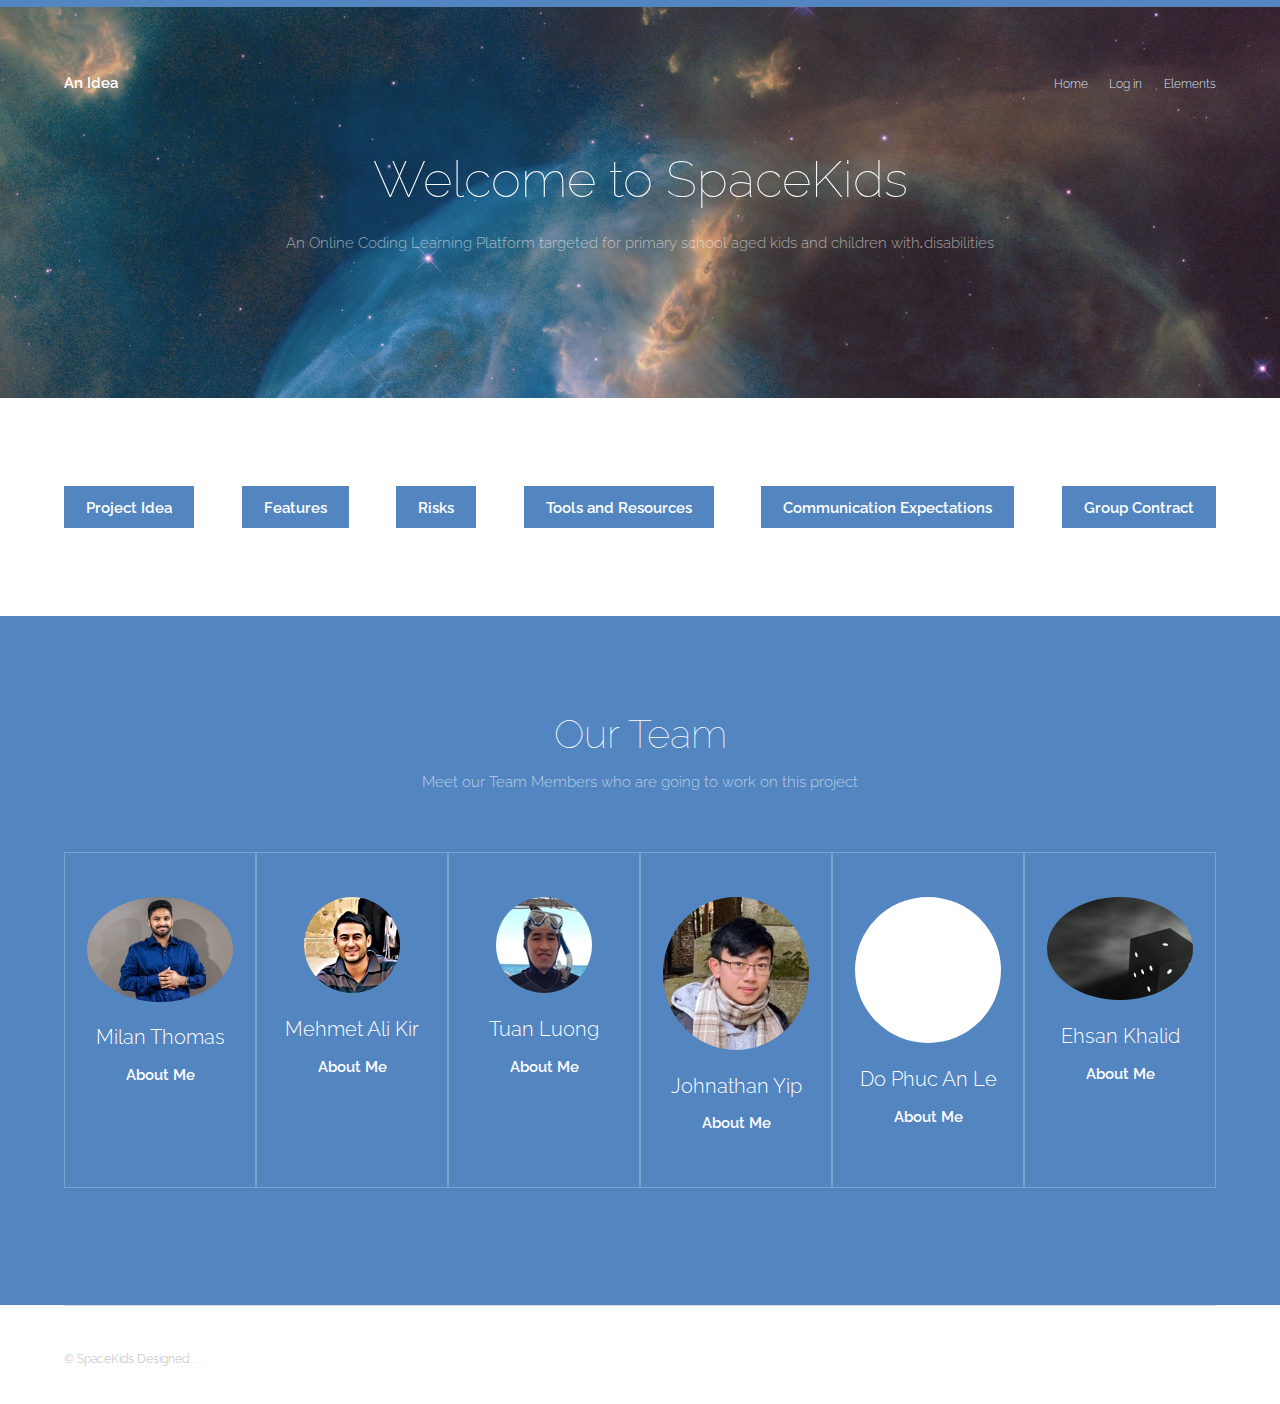
==== commit fdab901e: "links active" ====
--- a/index.html
+++ b/index.html
@@ -88,7 +88,7 @@
 							
 							
 							
-								<a href="#" class="button special">About Me</a>
+								<a href="Milan.html" class="button special">About Me</a>
 					
 						</div>
 						<div class="box person">
@@ -98,7 +98,7 @@
 							<h3>Mehmet Ali Kir</h3>
 							
 							
-								<a href="#" class="button special">About Me</a>
+								<a href="Mehmet.html" class="button special">About Me</a>
 						</div>
 						<div class="box person">
 							<div class="image round">
@@ -108,7 +108,7 @@
 							
 						
 							
-								<a href="#" class="button special">About Me</a>
+								<a href="Tuan.html" class="button special">About Me</a>
 							
 						</div>
 						<br>
@@ -119,7 +119,7 @@
 							<h3>Johnathan Yip</h3>
 							
 							
-								<a href="#" class="button special">About Me</a>
+								<a href="Johnathan.html" class="button special">About Me</a>
 							
 						</div>
 
@@ -130,7 +130,7 @@
 							<h3>Do Phuc An Le</h3>
 							
 							
-								<a href="#" class="button special">About Me</a>
+								<a href="*" class="button special">About Me</a>
 							
 						</div>
 
@@ -141,7 +141,7 @@
 							<h3>Ehsan Khalid</h3>
 							
 							
-								<a href="#" class="button special">About Me</a>
+								<a href="Ehsan.html" class="button special">About Me</a>
 							
 						
 						</div>
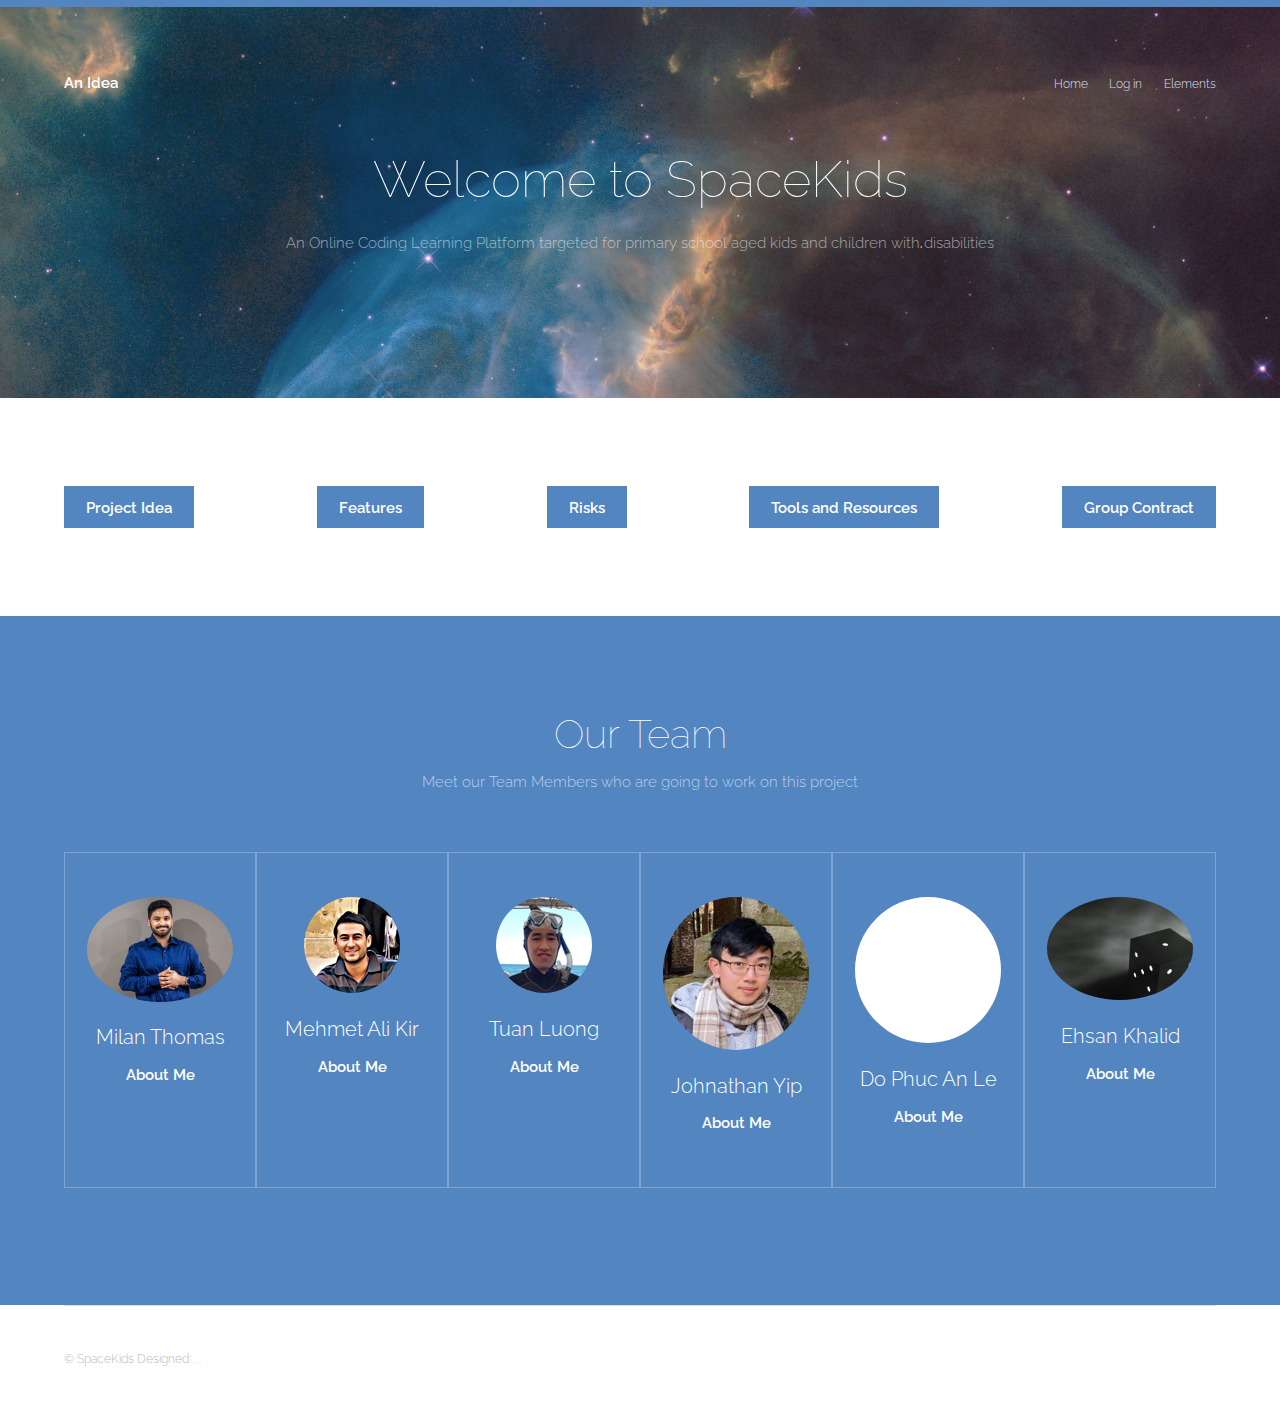
==== commit 9de57e2c: "fixed some mistakes to the index link" ====
--- a/index.html
+++ b/index.html
@@ -31,41 +31,35 @@
 		<!-- One -->
 			<section id="one" class="wrapper">
 				<div class="inner">
-					<div class="flex flex-6">
+					<div class="flex flex-5">
 						<article>
 							
 							<footer>
-								<a href="#" class="button special">Project Idea</a>
+								<a href="ProjectIdea.html" class="button special">Project Idea</a>
 							</footer>
 						</article>
 						<article>
 							
 							<footer>
-								<a href="#" class="button special">Features</a>
+								<a href="Features.html" class="button special">Features</a>
 							</footer>
 						</article>
 						<article>
 							
 							<footer>
-								<a href="#" class="button special">Risks</a>
+								<a href="Risks.html" class="button special">Risks</a>
 							</footer>
 						</article>
 						<article>
 						
 							<footer>
-								<a href="#" class="button special">Tools and Resources</a>
+								<a href="Tools.html" class="button special">Tools and Resources</a>
 							</footer>
 						</article>
-						<article>
-					
-							
-							<footer>
-								<a href="#" class="button special">Communication Expectations</a>
-							</footer>
-						</article>
+						
 						<article>
 							<footer>
-								<a href="#" class="button special">Group Contract</a>
+								<a href="Group Contract.html" class="button special">Group Contract</a>
 							</footer>
 						</article>
 					</div>
@@ -130,7 +124,7 @@
 							<h3>Do Phuc An Le</h3>
 							
 							
-								<a href="*" class="button special">About Me</a>
+								<a href="An.html" class="button special">About Me</a>
 							
 						</div>
 
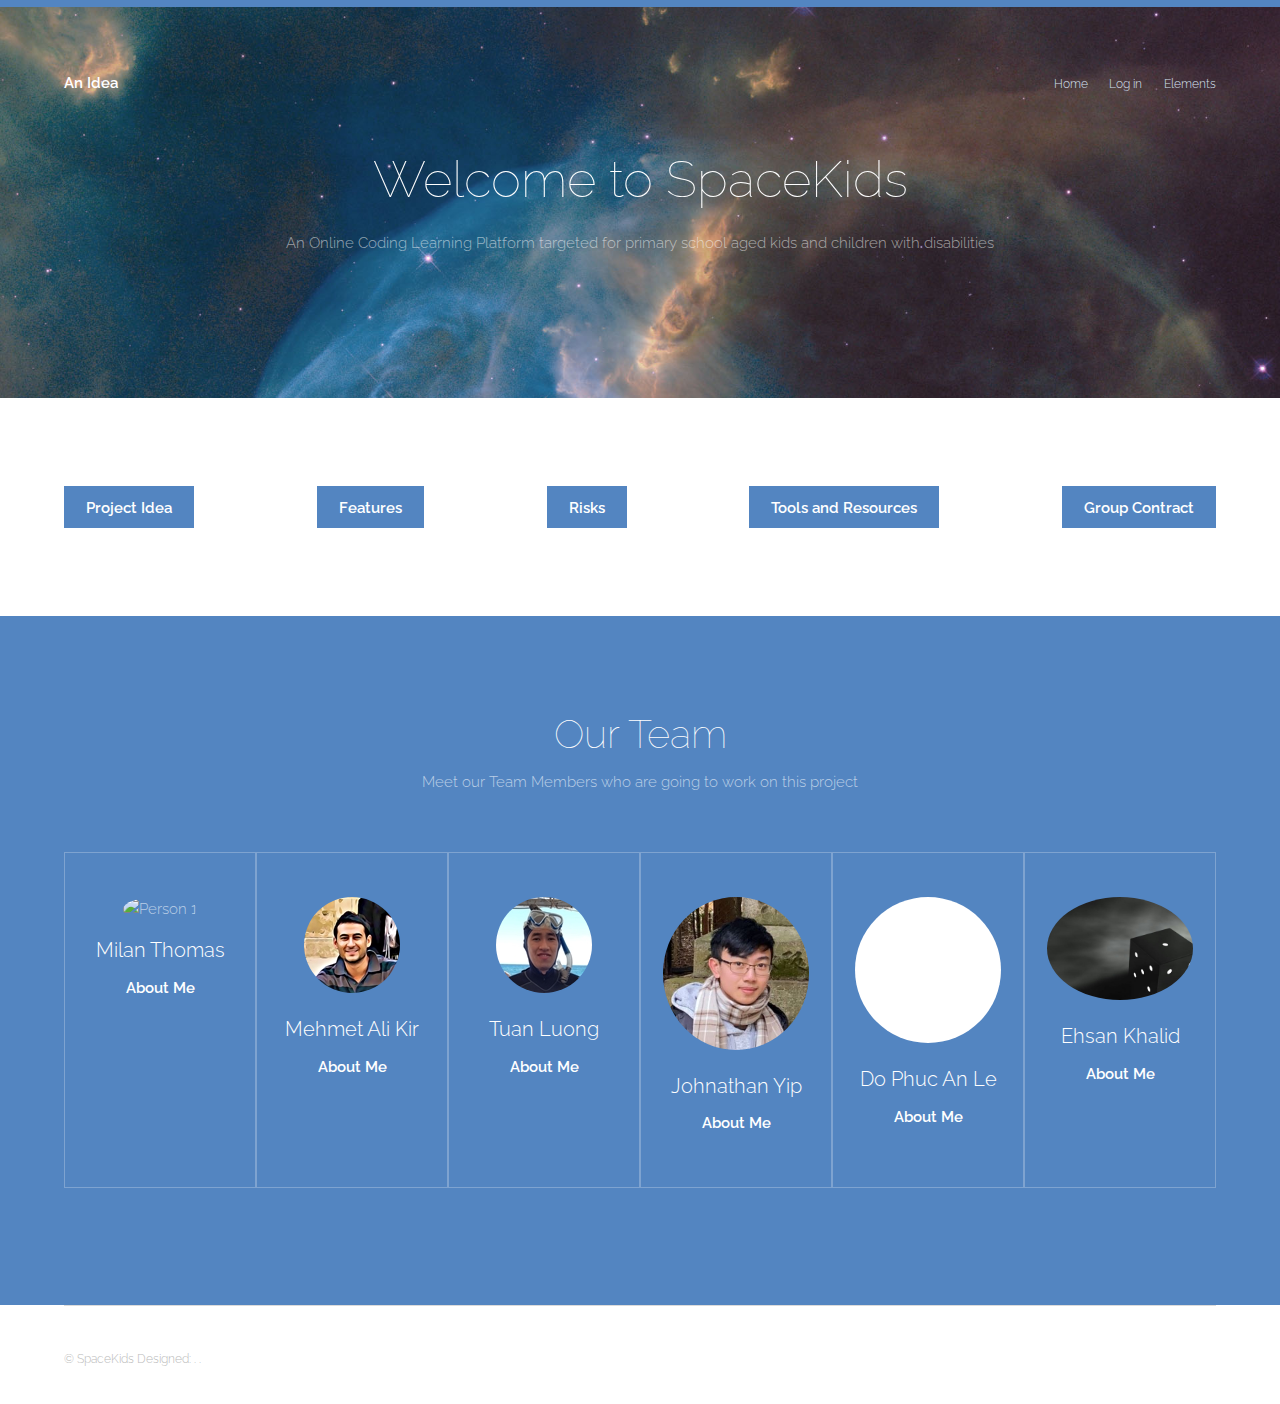
==== commit 591aac6e: "Update index.html" ====
--- a/index.html
+++ b/index.html
@@ -76,7 +76,7 @@
 					<div class="flex flex-4">
 						<div class="box person">
 							<div class="image round">
-								<img src="images/Milan.jpg" alt="Person 1" />
+								<img src="images/Milan2.jpg" alt="Person 1" />
 							</div>
 							<h3>Milan Thomas</h3>
 							
@@ -170,4 +170,4 @@
 			<script src="assets/js/main.js"></script>
 
 	</body>
-</html>+</html>
